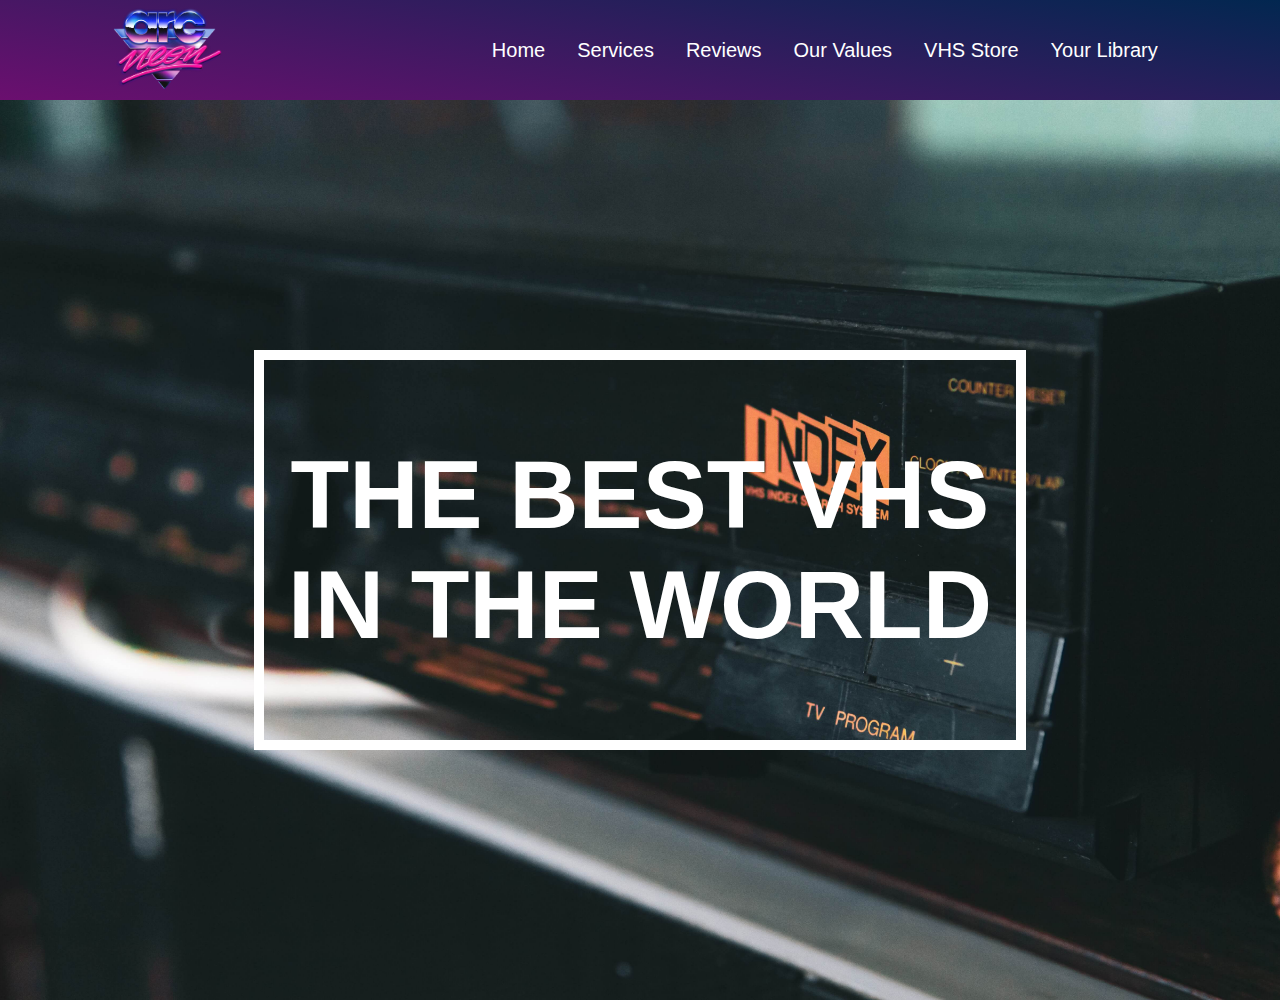
==== index.html @ 4c48c7b8 "Init" ====
<!DOCTYPE html>
<html lang="en">
<head>
  <meta charset="UTF-8">
  <meta name="viewport" content="width=device-width, initial-scale=1.0">
  <meta http-equiv="X-UA-Compatible" content="ie=edge">
  <link rel="stylesheet" href="src/navigation.css">
  <link rel="stylesheet" href="src/reset.css">
  <link rel="stylesheet" href="src/hero.css">
  <title>Document</title>
</head>
<body>
  <nav class="navigation">
    <img class="navigation--logo" src="assets/logo.png">
    <ul class="navigation--links">
      <li class="navigation--link">Home</li>
      <li class="navigation--link">Services</li>
      <li class="navigation--link">Reviews</li>
      <li class="navigation--link">Our Values</li>
      <li class="navigation--link">VHS Store</li>
      <li class="navigation--link">Your Library</li>
    </ul>

    <!-- menu toggle -->
    <div class="menu">
      <input class="menu--toggle" type="checkbox">

      <span class="menu--hamburger-bar"></span>
      <span ></span>
      <span></span>
    </div>
  </nav>
  <section class="hero">
    <div class="hero--wrapper">
      <div class="hero--content">
          <h1>The best VHS IN THE WORLD</h1>

      </div>
    </div>
  </section>
  
</body>
</html>
---- src/navigation.css ----
.navigation {
  display: flex;
  flex-direction: row;
  color: white;
  background: rgb(107,15,111);
background: linear-gradient(9deg, rgba(107,15,111,1) 0%, rgba(2,39,80,1) 100%);
  justify-content: space-around;
  align-items: center; 
}

.navigation--links {
  display: flex;
  list-style: none;
}

.navigation--logo {
  max-width: 100%;
  height: 100px;
}

.navigation--link {
  padding: 0 16px;
  font-size: 1.25em;
}

.menu {
  display: none;
  position: relative;
  z-index: 1;
} 

.menu--toggle {
  display: block;
  width: 40px;
  height: 32px;
  position: absolute;
  top: -7px;
  left: -5px;
  cursor: pointer;
  opacity: 0;
  z-index: 2;
}

@media screen and (max-width: 880px){
  .navigation--links {
    display: none;
  }

  #menu {
    display: block;
  }
}
---- src/hero.css ----
.hero {
  background-image: url('../assets/background.jpg');
  background-size: cover;
  background-position: center center;
  background-repeat: no-repeat;
  height: 100vh;
  display: flex;
  align-items: center;
  justify-content: center;
}

.hero--wrapper {
  border: 10px solid white;
  text-transform: uppercase;
  padding: 16px;
  max-width: 720px;
  margin: 8px;
}

.hero--content {
  color: white;
  text-align: center;
  font-size: 3em;
}
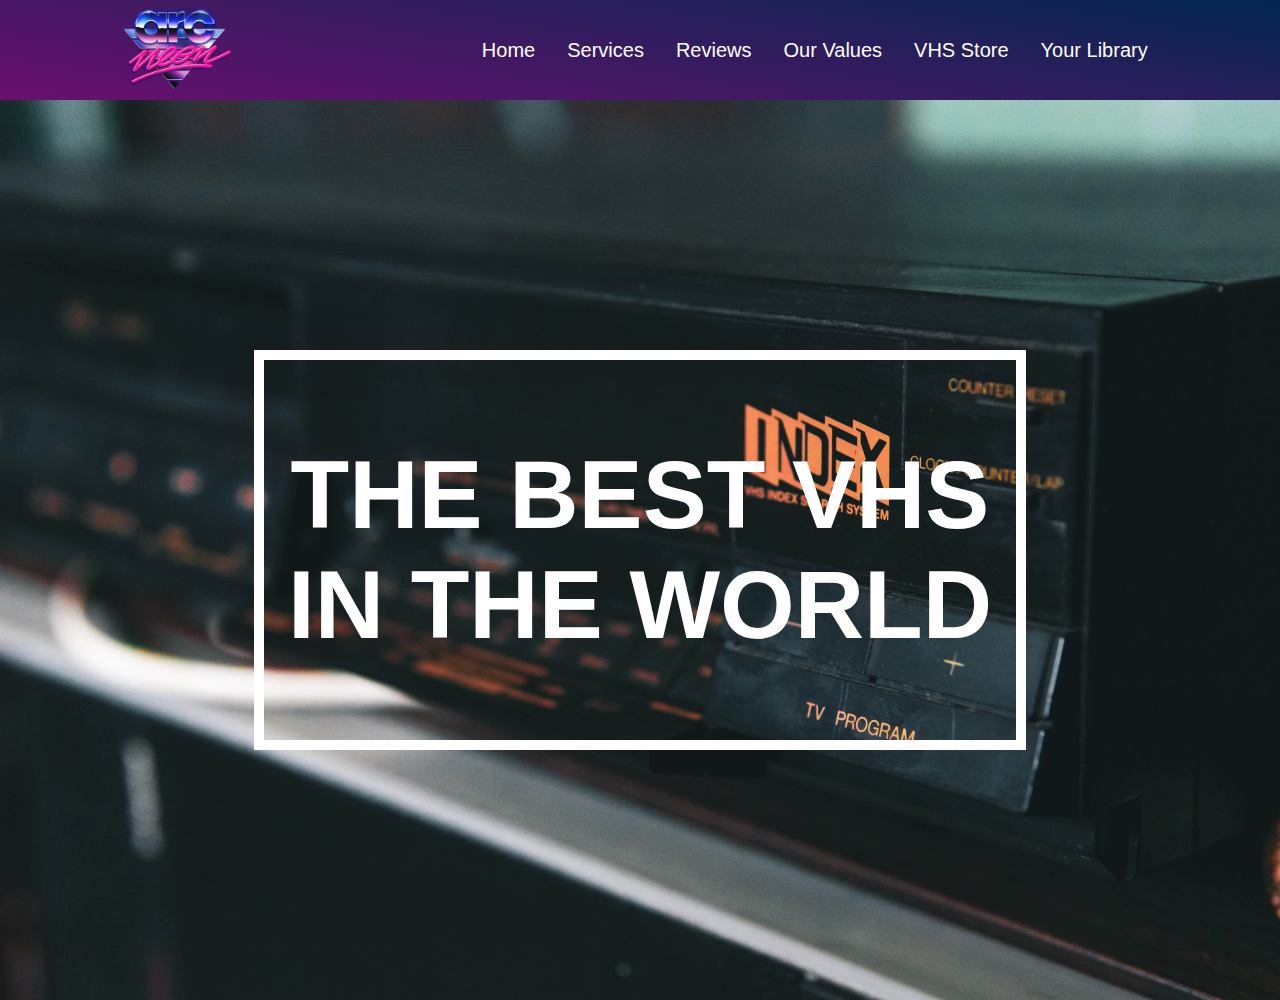
==== commit 07b34261: "Menu added" ====
--- a/index.html
+++ b/index.html
@@ -26,8 +26,17 @@
       <input class="menu--toggle" type="checkbox">
 
       <span class="menu--hamburger-bar"></span>
-      <span ></span>
-      <span></span>
+      <span class="menu--hamburger-bar"></span>
+      <span class="menu--hamburger-bar"></span>
+
+      <ul class="navigation--hidden-menu">
+        <li class="navigation--link ">Home</li>
+        <li class="navigation--link">Services</li>
+        <li class="navigation--link">Reviews</li>
+        <li class="navigation--link">Our Values</li>
+        <li class="navigation--link">VHS Store</li>
+        <li class="navigation--link">Your Library</li>
+      </ul>
     </div>
   </nav>
   <section class="hero">
--- a/src/navigation.css
+++ b/src/navigation.css
@@ -27,6 +27,7 @@
   display: none;
   position: relative;
   z-index: 1;
+  margin-right: 16px;
 } 
 
 .menu--toggle {
@@ -41,12 +42,65 @@
   z-index: 2;
 }
 
+.menu--hamburger-bar {
+  display: block;
+  width: 33px;
+  height: 4px;
+  margin-bottom: 5px;
+  position: relative;
+
+  background: #cdcdcd;
+  z-index: 1;
+}
+
+.navigation--hidden-menu {
+  position: absolute;
+  width: 300px;
+  margin: -100px -50px 0  0;
+  padding: 50px;
+  background: #861575;
+  list-style: none;
+  left: 49px;
+  top:162px;
+  transform: translate(0%, 0);
+  transition: transform 0.5s cubic-bezier(0.77,0.2,0.05,1.0);
+}
+
+.navigation--hidden-menu .navigation--link {
+  margin: 8px;
+  transition: 0.3s ease;
+  text-align: center;
+  border: 3px solid transparent;
+}
+
+.navigation--hidden-menu .navigation--link:hover {
+  margin: 8px;
+  cursor: pointer;
+  border-top: 3px solid white;
+  border-bottom: 3px solid white;
+}
+
+
+
+
+
+
+
+
+.menu input:checked ~ .navigation--hidden-menu {
+  transform: translate(-100%, 0)
+}
+
 @media screen and (max-width: 880px){
+  .navigation {
+    justify-content: space-between;
+  }
+
   .navigation--links {
     display: none;
   }
 
-  #menu {
+  .menu {
     display: block;
   }
 }
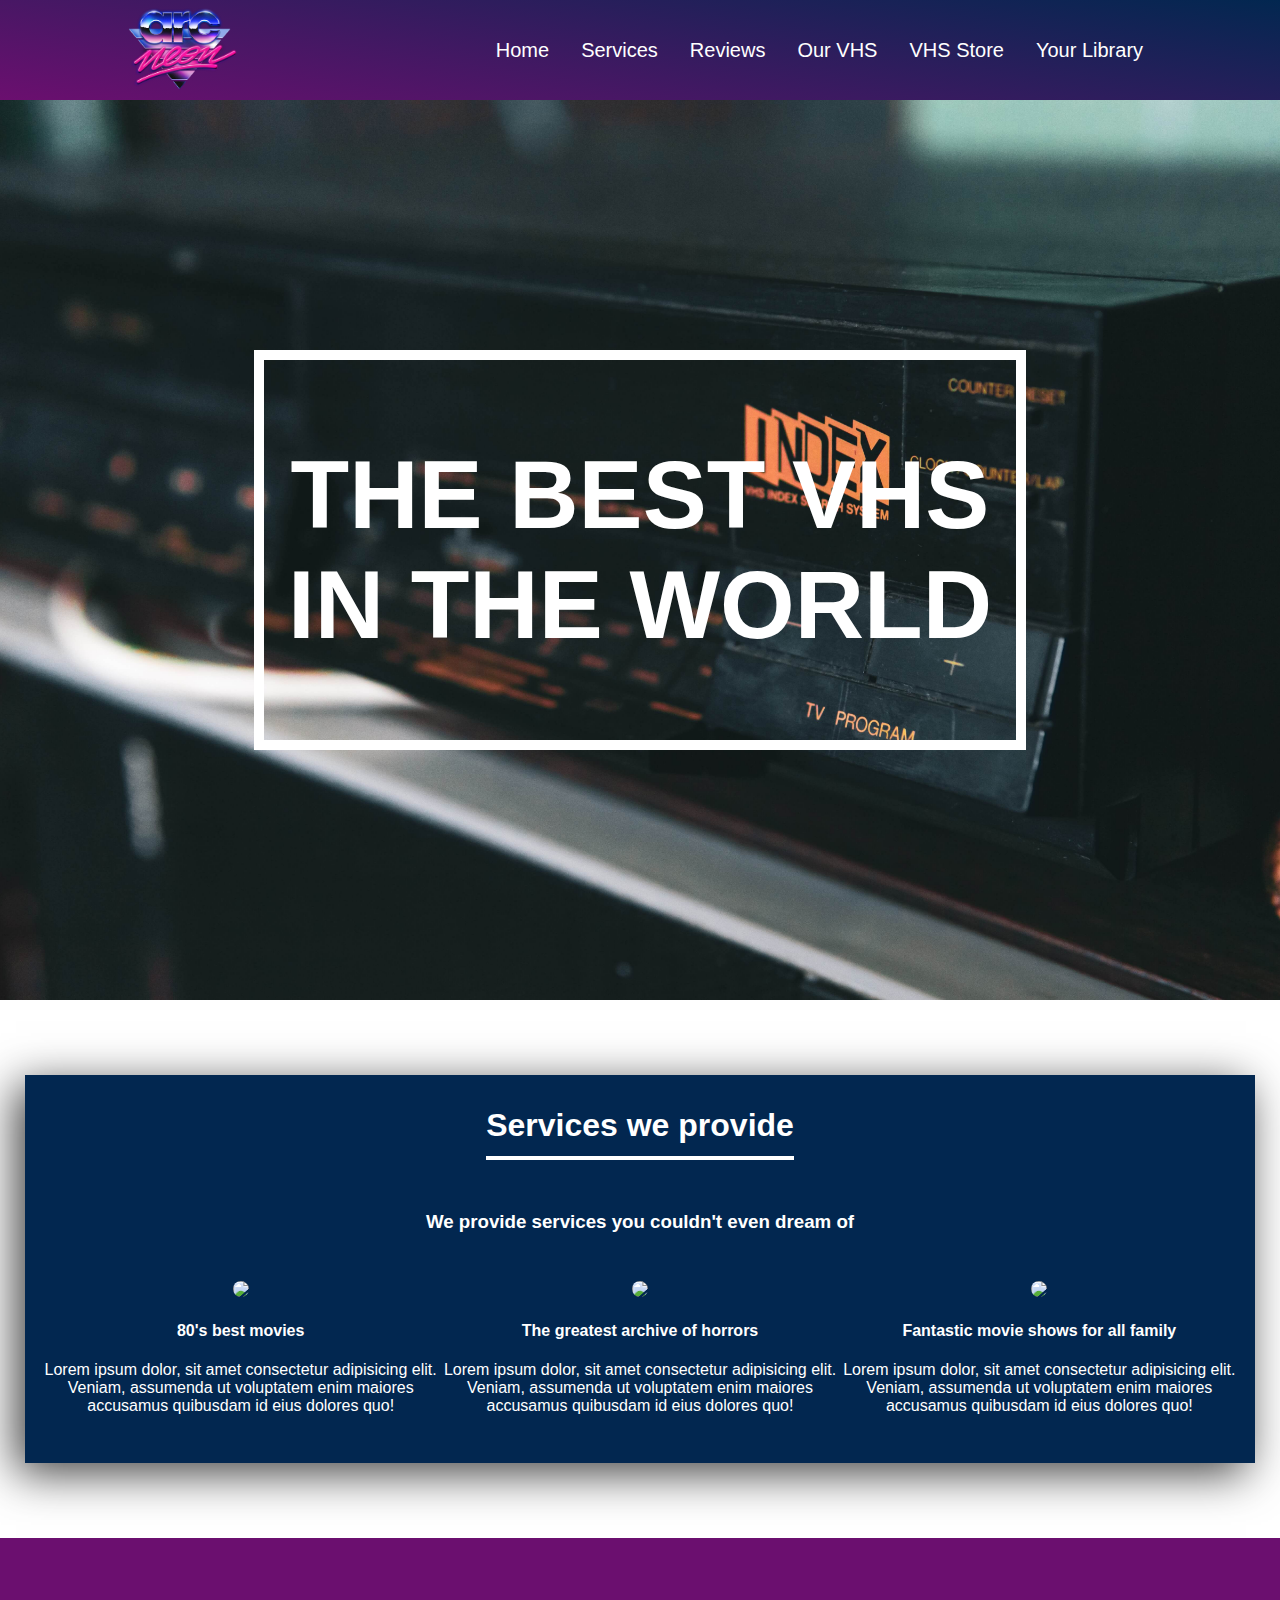
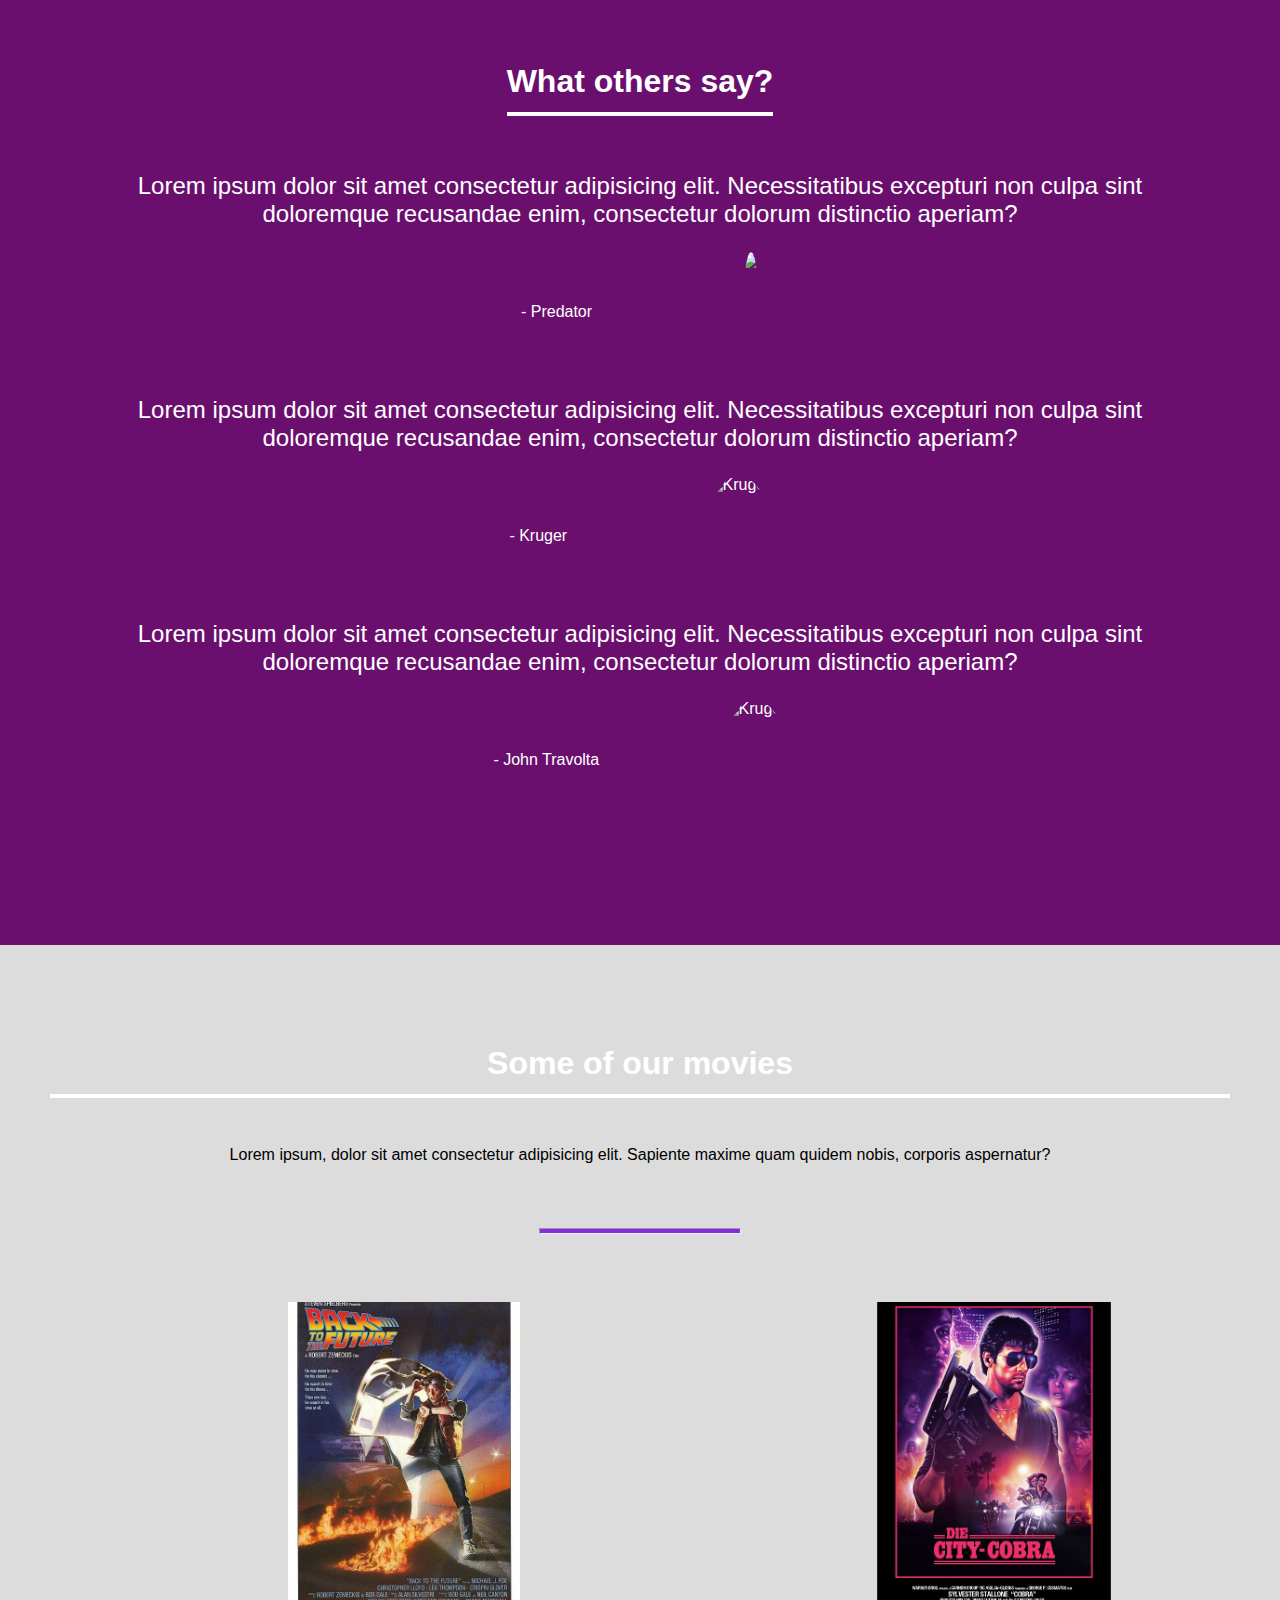
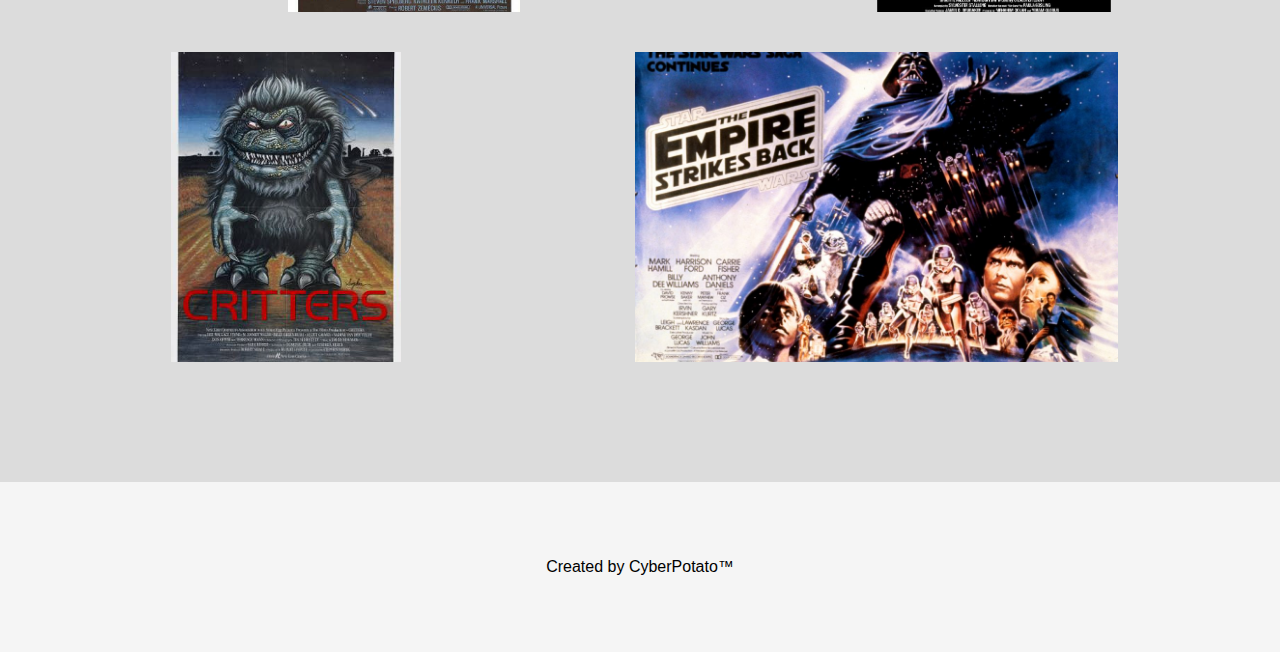
==== commit 9a31b74b: "Landing page done" ====
--- a/index.html
+++ b/index.html
@@ -1,5 +1,6 @@
 <!DOCTYPE html>
 <html lang="en">
+
 <head>
   <meta charset="UTF-8">
   <meta name="viewport" content="width=device-width, initial-scale=1.0">
@@ -7,18 +8,28 @@
   <link rel="stylesheet" href="src/navigation.css">
   <link rel="stylesheet" href="src/reset.css">
   <link rel="stylesheet" href="src/hero.css">
+  <link rel="stylesheet" href="src/services.css">
+  <link rel="stylesheet" href="src/reviews.css">
+  <link rel="stylesheet" href="src/library.css">
+  <link rel="stylesheet" href="src/footer.css">
+  <link rel="stylesheet" href="https://use.fontawesome.com/releases/v5.7.2/css/all.css"
+    integrity="sha384-fnmOCqbTlWIlj8LyTjo7mOUStjsKC4pOpQbqyi7RrhN7udi9RwhKkMHpvLbHG9Sr" crossorigin="anonymous">
+
+
   <title>Document</title>
 </head>
+
 <body>
   <nav class="navigation">
     <img class="navigation--logo" src="assets/logo.png">
     <ul class="navigation--links">
-      <li class="navigation--link">Home</li>
-      <li class="navigation--link">Services</li>
-      <li class="navigation--link">Reviews</li>
-      <li class="navigation--link">Our Values</li>
-      <li class="navigation--link">VHS Store</li>
-      <li class="navigation--link">Your Library</li>
+      <li class="link-wrapper">
+        <a class="link" href="#home">Home</a></li>
+      <li class="link-wrapper"><a href="#services" class="link">Services</a></li>
+      <li class="link-wrapper"><a href="#reviews" class="link">Reviews</a></li>
+      <li class="link-wrapper"><a href="#examples" class="link">Our VHS</a></li>
+      <li class="link-wrapper"><a href="#" class="link">VHS Store</a></li>
+      <li class="link-wrapper"><a href="#" class="link">Your Library</a></li>
     </ul>
 
     <!-- menu toggle -->
@@ -33,20 +44,107 @@
         <li class="navigation--link ">Home</li>
         <li class="navigation--link">Services</li>
         <li class="navigation--link">Reviews</li>
-        <li class="navigation--link">Our Values</li>
+        <li class="navigation--link">Example VHS</li>
         <li class="navigation--link">VHS Store</li>
         <li class="navigation--link">Your Library</li>
       </ul>
     </div>
   </nav>
-  <section class="hero">
+  <section id="home" class="hero">
     <div class="hero--wrapper">
       <div class="hero--content">
-          <h1>The best VHS IN THE WORLD</h1>
-
+        <h1>The best VHS IN THE WORLD</h1>
       </div>
     </div>
   </section>
-  
+  <section id="services" class="services">
+    <div class="services--card">
+      <h2 class="title">Services we provide</h2>
+      <h3>We provide services you couldn't even dream of</h3>
+      <ul class="services--carousel">
+        <li class="services--list-item">
+          <img src="http://placekitten.com/200/200">
+          <h4>80's best movies</h4>
+          <p>Lorem ipsum dolor, sit amet consectetur adipisicing elit. Veniam, assumenda ut voluptatem enim maiores
+            accusamus quibusdam id eius dolores quo!</p>
+        </li>
+        <li class="services--list-item">
+          <img src="http://placekitten.com/200/200">
+          <h4>The greatest archive of horrors</h4>
+          <p>Lorem ipsum dolor, sit amet consectetur adipisicing elit. Veniam, assumenda ut voluptatem enim maiores
+            accusamus quibusdam id eius dolores quo!</p>
+        </li>
+        <li class="services--list-item">
+          <img src="http://placekitten.com/200/200">
+          <h4>Fantastic movie shows for all family</h4>
+          <p>Lorem ipsum dolor, sit amet consectetur adipisicing elit. Veniam, assumenda ut voluptatem enim maiores
+            accusamus quibusdam id eius dolores quo!</p>
+        </li>
+      </ul>
+    </div>
+  </section>
+  <section id="reviews" class="reviews">
+    <h1 class="title">What others say?</h1>
+    <p class="quote">
+      Lorem ipsum dolor sit amet consectetur adipisicing elit. Necessitatibus excepturi non culpa sint doloremque
+      recusandae enim, consectetur dolorum distinctio aperiam?
+    </p>
+    <div class="author--container">
+      <p class="author">- Predator</p>
+      <img class="author--avatar" src="https://avatarfiles.alphacoders.com/564/56495.jpg"></img>
+    </div>
+    <p class="quote">
+      Lorem ipsum dolor sit amet consectetur adipisicing elit. Necessitatibus excepturi non culpa sint doloremque
+      recusandae enim, consectetur dolorum distinctio aperiam?
+    </p>
+    <div class="author--container">
+      <p class="author">
+        - Kruger
+      </p><img class="author--avatar"
+        src="https://static.comicvine.com/uploads/original/8/86962/5525324-8329703881-d9bb5.jpg" alt="Kruger">
+    </div>
+    <p class="quote">
+      Lorem ipsum dolor sit amet consectetur adipisicing elit. Necessitatibus excepturi non culpa sint doloremque
+      recusandae enim, consectetur dolorum distinctio aperiam?
+    </p>
+    <div class="author--container">
+      <p class="author">
+        - John Travolta
+      </p>
+      <img class="author--avatar" src="https://i.pinimg.com/originals/94/ff/be/94ffbea9f69789a4a18fae9688d3a235.jpg"
+        alt="Kruger">
+    </div>
+  </section>
+  <section id="examples" class="examples">
+    <h1 class="title title__full-width">Some of our movies</h1>
+    <p>Lorem ipsum, dolor sit amet consectetur adipisicing elit. Sapiente maxime quam quidem nobis, corporis aspernatur?
+    </p>
+    <hr>
+    <ul class="image-grid">
+      <li class="poster poster__large" style="background-image: url(assets/back_to_the_future.jpg)"></li>
+      <li class="poster poster__small" style="background-image: url(assets/city_cobra.jpg)"></li>
+      <li class="poster poster__small" style="background-image: url(assets/critters.jpg)"></li>
+      <li class="poster poster__large" style="background-image: url(assets/empire_strikes.jpg)"></li>
+    </ul>
+  </section>
+
+  <footer class="footer">
+    <ul class="icons-list">
+      <li><span class="icon--wrapper">
+          <i class="fab fa-twitter"></i>
+        </span></li>
+      <li><span class="icon--wrapper">
+          <i class="fab fa-facebook"></i>
+        </span></li>
+      <li><span class="icon--wrapper yellow">
+          <i class="fab fa-snapchat"></i>
+        </span></i></li>
+      <li><span class="icon--wrapper violet">
+          <i class="fab fa-twitch"></i>
+        </span></i></li>
+    </ul>
+    <p>Created by CyberPotato™</p>
+  </footer>
 </body>
+
 </html>--- a/src/navigation.css
+++ b/src/navigation.css
@@ -1,3 +1,5 @@
+
+/* show how to do fixed */
 .navigation {
   display: flex;
   flex-direction: row;
@@ -18,9 +20,19 @@
   height: 100px;
 }
 
-.navigation--link {
+.link-wrapper {
   padding: 0 16px;
   font-size: 1.25em;
+}
+
+.link {
+  text-decoration: none;
+  color: white;
+}
+
+.link:hover{
+  color: #861575;
+  text-shadow: 2px 2px #000;
 }
 
 .menu {
--- a/src/services.css
+++ b/src/services.css
@@ -0,0 +1,50 @@
+.services {
+  background-color: white;
+  display: flex;
+  flex-direction: column;
+  align-items: center;
+  padding: 75px 25px;
+  color: white;
+}
+
+.title {
+  color: white;
+  margin: 0;
+  font: bold 32px 'Open Sans',sans-serif;
+  margin-bottom: 32px;
+  padding-bottom: 12px;
+  border-bottom: 4px white solid;
+  width: max-content; 
+}
+
+.services h3 {
+  margin-bottom: 48px;
+}
+
+.services--card {
+  box-sizing: border-box;
+  align-items: center;
+  flex-direction: column;
+  justify-content: center;
+  display: flex;
+  background-color:rgba(2,39,80,1);
+  width: 100%;
+  text-align: center;
+  padding: 32px 16px;
+  box-shadow: -9px 10px 43px 0px rgba(0,0,0,0.75);
+}
+
+.services--carousel {
+  display: flex;
+  list-style: none;
+}
+
+.services--list-item img {
+  border-radius: 50%;
+}
+
+@media screen and (max-width: 720px) {
+  .services--carousel {
+    flex-direction: column;
+  }
+}--- a/src/reviews.css
+++ b/src/reviews.css
@@ -0,0 +1,35 @@
+.reviews {
+  padding: 125px 100px;
+  background-color: rgba(107,15,111,1);
+  display: flex;
+  align-items: center;
+  justify-content: center;
+  flex-direction: column;
+  color: white;
+}
+
+.author--container {
+  display: flex;
+  align-items: center;
+  width: 50%;
+  justify-content: space-evenly;
+}
+
+.author--avatar {
+  max-width: 100%;
+  border-radius: 50%;
+  height: 120px;
+}
+
+.quote {
+  text-align: center;
+  font-style: cursive;
+  font-size: 1.5em;
+}
+
+@media screen and (max-width: 600px) {
+  .reviews {
+    padding: 50px 25px;
+  }
+}
+
--- a/src/library.css
+++ b/src/library.css
@@ -0,0 +1,57 @@
+.examples {
+  padding: 100px 50px;
+  background-color: gainsboro;
+  text-align: center;
+  display: flex;
+  flex-direction: column;
+  align-items: center;
+}
+
+.examples hr {
+  width: 200px;
+  height: 4px;
+  background-color: blueviolet;
+  margin: 48px 0;
+}
+
+.title__full-width {
+  width: 100%;
+}
+
+.image-grid {
+  display: flex;
+  flex-wrap: wrap;
+  justify-content: center;
+  list-style: none;
+  width: 100%;
+}
+
+.poster {
+  box-sizing: border-box;
+	padding: 20px;
+	height: 350px;
+  border-radius: 3px;
+  background: linear-gradient(9deg, rgba(107,15,111,1) 0%, rgba(2,39,80,1) 100%);
+	background-clip: content-box;
+	background-size: contain;
+	background-position: center;
+  background-repeat: no-repeat;
+}
+
+.poster__large {
+  flex-basis: 60%;
+}
+
+.poster__small {
+  flex-basis: 40%;
+}
+
+@media screen and (max-width: 600px) {
+  .poster__large {
+    flex-basis: 100%;
+  }
+
+  .poster__small {
+    flex-basis: 100%;
+  }
+}
--- a/src/footer.css
+++ b/src/footer.css
@@ -0,0 +1,30 @@
+.footer {
+  padding: 60px 0;
+  display: flex;
+  align-items: center;
+  justify-content: center;
+  background-color: whitesmoke;
+  flex-direction: column;
+}
+
+.icons-list {
+  display: flex;
+  list-style: none;
+  width: 80%;
+  max-width: 300px;
+  justify-content: space-between;
+}
+
+
+.icon--wrapper {
+  font-size: 48px;
+  color: dodgerblue;
+}
+
+.yellow {
+  color:#deb926;
+}
+
+.violet {
+  color: blueviolet;
+}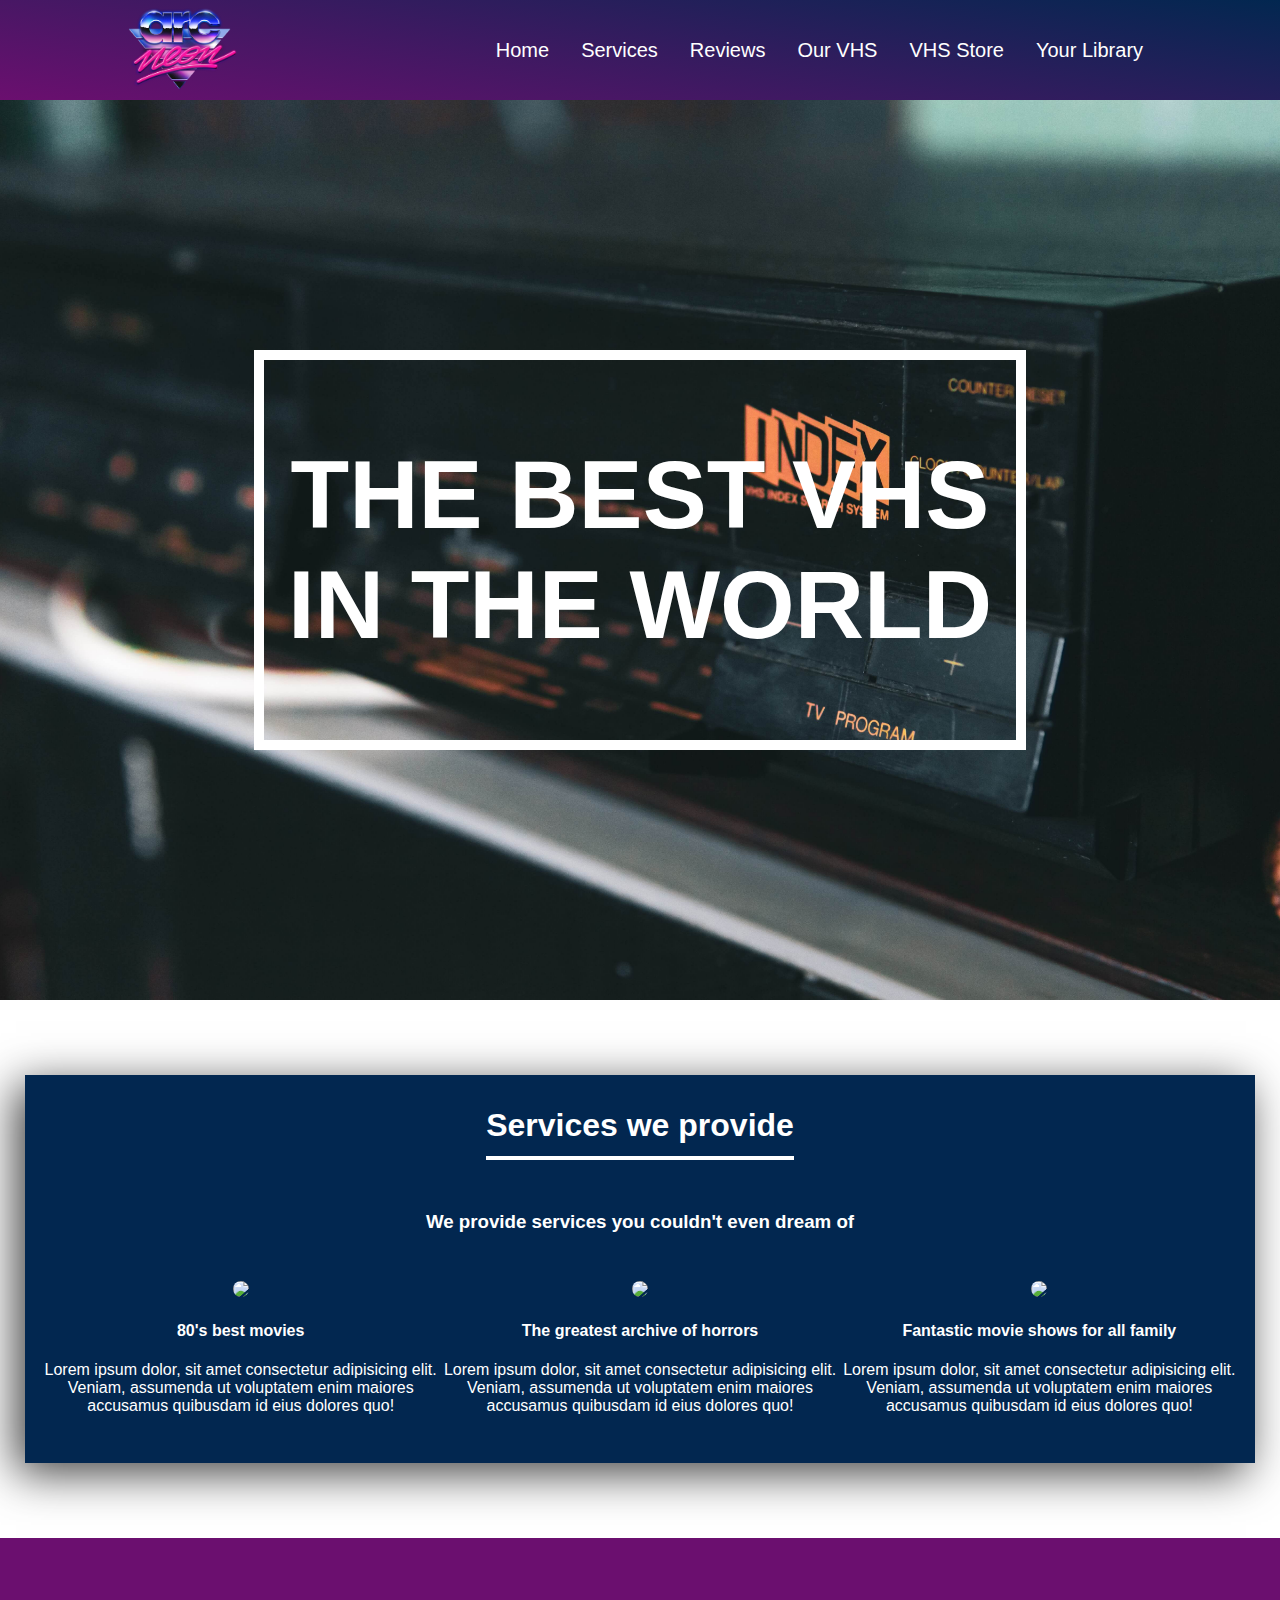
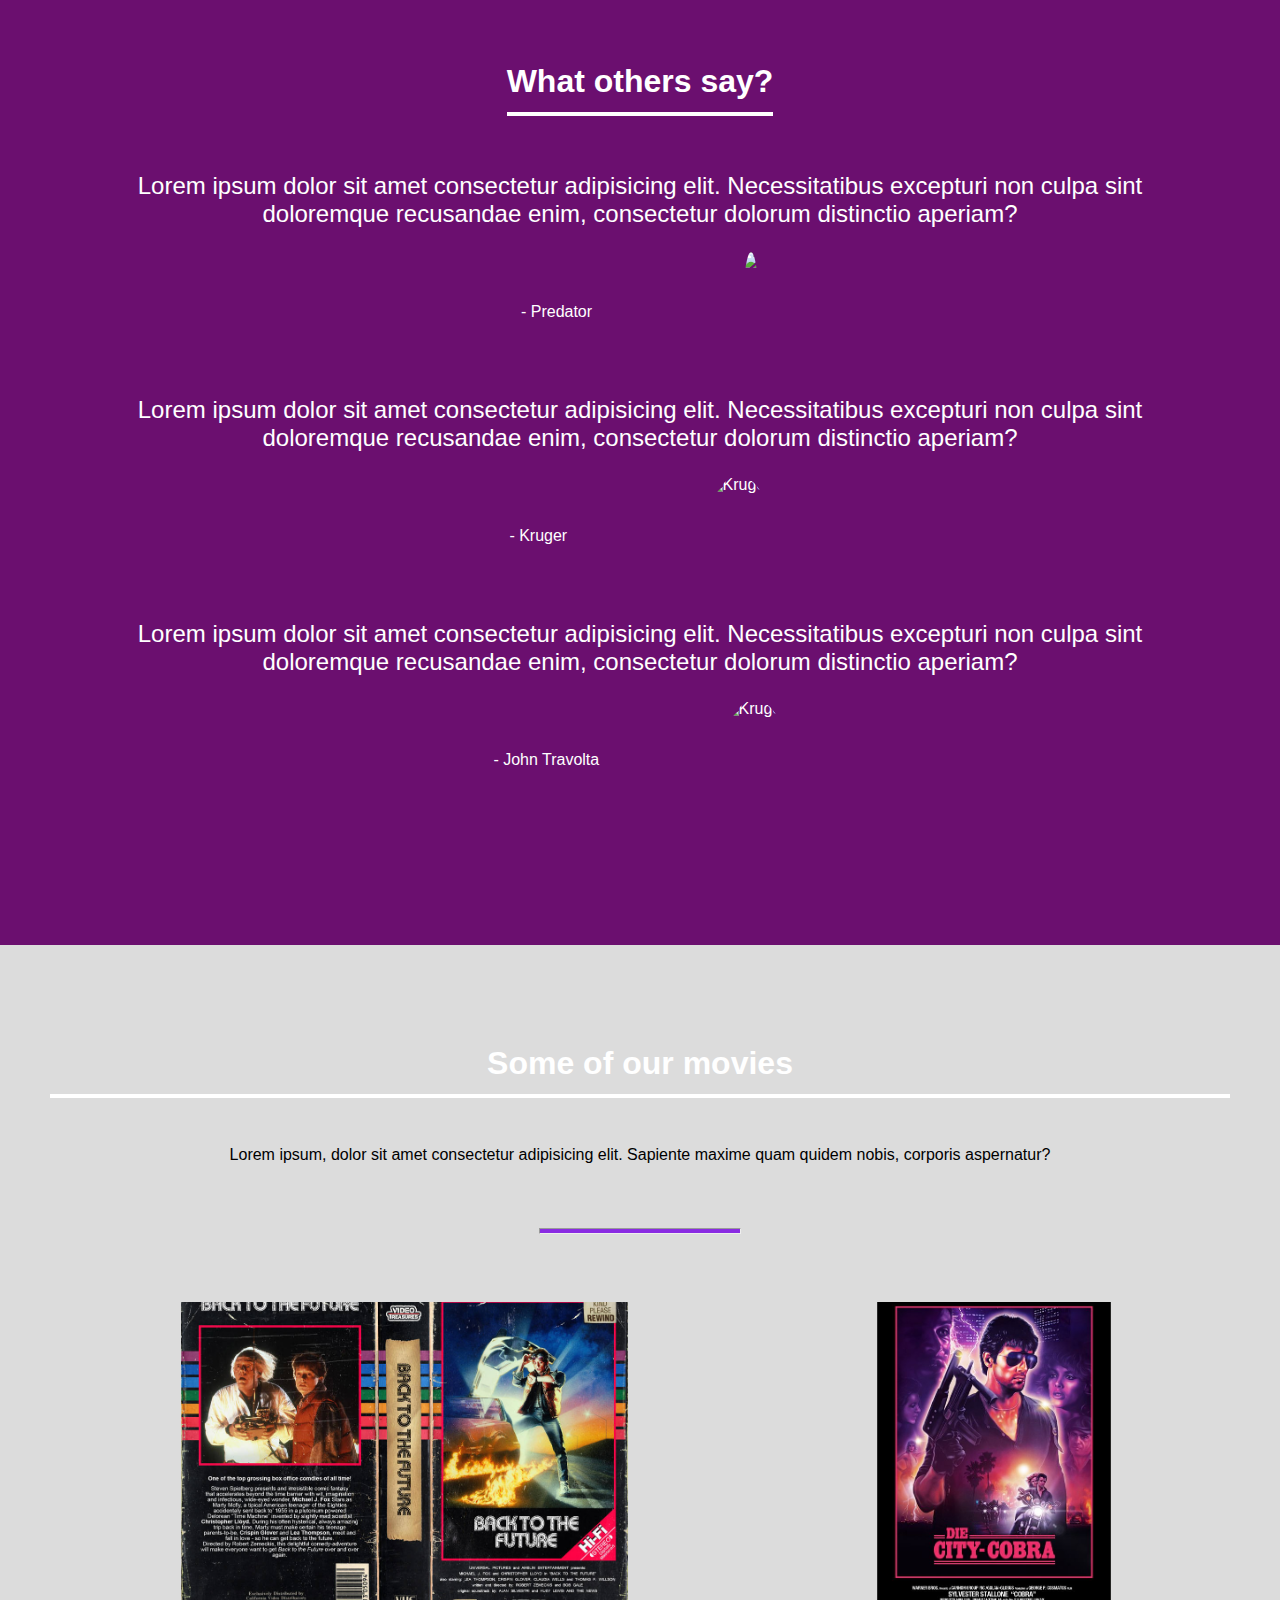
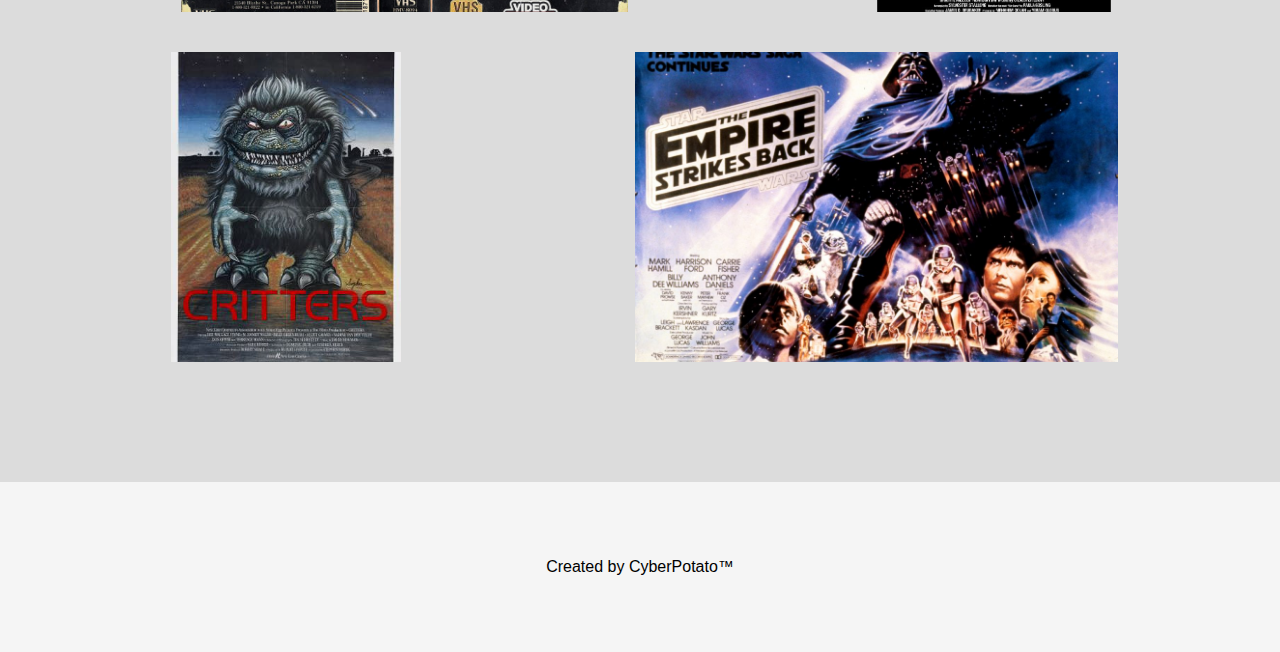
==== commit ad5d1021: "Add vhs store" ====
--- a/index.html
+++ b/index.html
@@ -15,6 +15,7 @@
   <link rel="stylesheet" href="https://use.fontawesome.com/releases/v5.7.2/css/all.css"
     integrity="sha384-fnmOCqbTlWIlj8LyTjo7mOUStjsKC4pOpQbqyi7RrhN7udi9RwhKkMHpvLbHG9Sr" crossorigin="anonymous">
 
+  <link rel="shortcut icon" type="image/png" href="assets/favicon.png" />
 
   <title>Document</title>
 </head>
@@ -28,7 +29,7 @@
       <li class="link-wrapper"><a href="#services" class="link">Services</a></li>
       <li class="link-wrapper"><a href="#reviews" class="link">Reviews</a></li>
       <li class="link-wrapper"><a href="#examples" class="link">Our VHS</a></li>
-      <li class="link-wrapper"><a href="#" class="link">VHS Store</a></li>
+      <li class="link-wrapper"><a href="/vhs_store.html" class="link">VHS Store</a></li>
       <li class="link-wrapper"><a href="#" class="link">Your Library</a></li>
     </ul>
 
